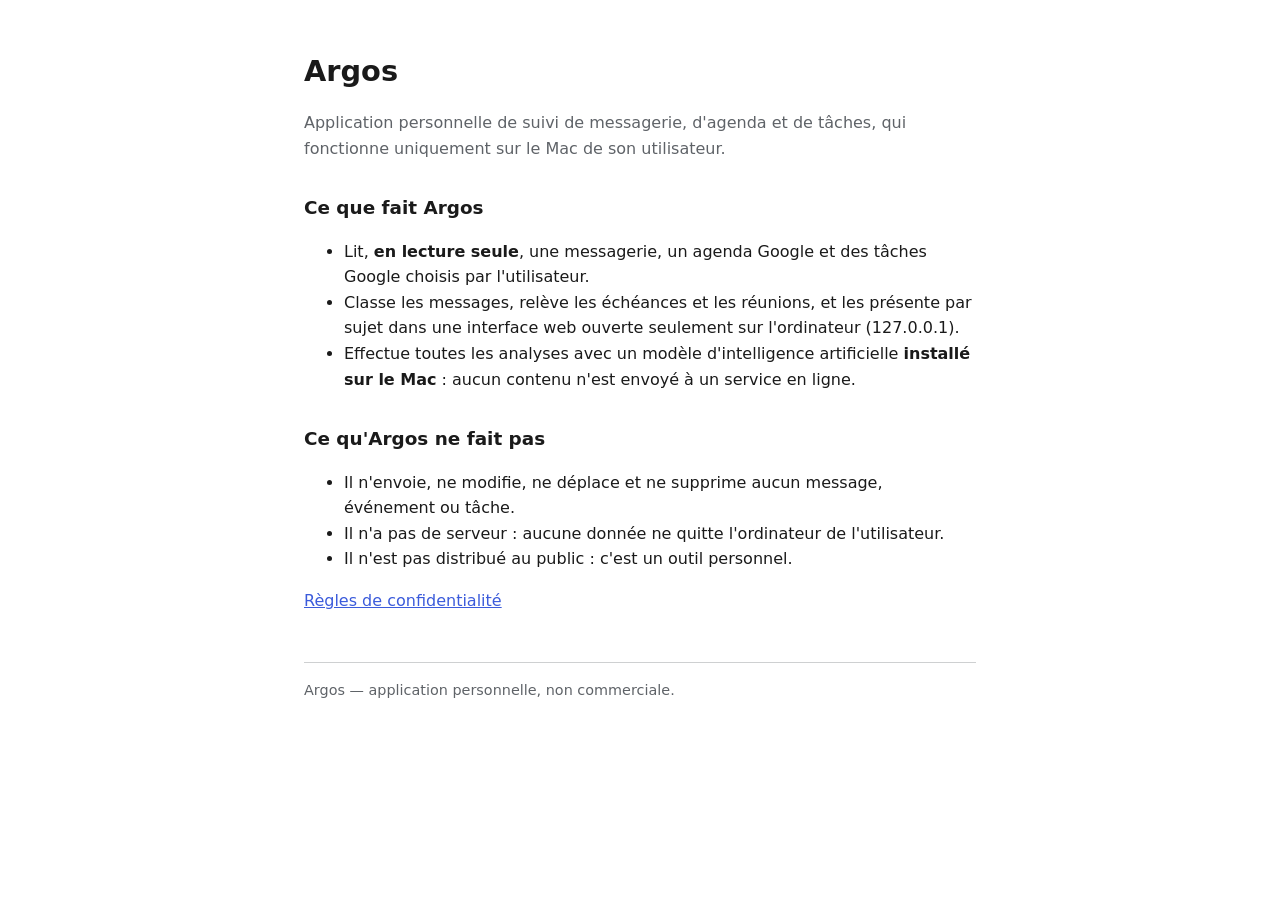
==== index.html @ d940df8b "Pages d'accueil et de confidentialité d'Argos Co-Authored-By: Claude Opus 5.5 <noreply@anthropic.com" ====
<!doctype html>
<html lang="fr">
<head>
<meta charset="utf-8">
<meta name="viewport" content="width=device-width, initial-scale=1">
<title>Argos</title>
<link rel="stylesheet" href="style.css">
</head>
<body>
<h1>Argos</h1>
<p class="lead">Application personnelle de suivi de messagerie, d'agenda et de tâches, qui fonctionne uniquement sur le Mac de son utilisateur.</p>

<h2>Ce que fait Argos</h2>
<ul>
  <li>Lit, <strong>en lecture seule</strong>, une messagerie, un agenda Google et des tâches Google choisis par l'utilisateur.</li>
  <li>Classe les messages, relève les échéances et les réunions, et les présente par sujet dans une interface web ouverte seulement sur l'ordinateur (127.0.0.1).</li>
  <li>Effectue toutes les analyses avec un modèle d'intelligence artificielle <strong>installé sur le Mac</strong> : aucun contenu n'est envoyé à un service en ligne.</li>
</ul>

<h2>Ce qu'Argos ne fait pas</h2>
<ul>
  <li>Il n'envoie, ne modifie, ne déplace et ne supprime aucun message, événement ou tâche.</li>
  <li>Il n'a pas de serveur : aucune donnée ne quitte l'ordinateur de l'utilisateur.</li>
  <li>Il n'est pas distribué au public : c'est un outil personnel.</li>
</ul>

<p><a href="confidentialite.html">Règles de confidentialité</a></p>

<footer>Argos — application personnelle, non commerciale.</footer>
</body>
</html>
---- style.css ----
:root { color-scheme: light dark; --fg: #1a1a1a; --muted: #5f6368; --bg: #ffffff; --accent: #3b5bdb; }
@media (prefers-color-scheme: dark) { :root { --fg: #e8e8e8; --muted: #a0a4a8; --bg: #16181c; --accent: #91a7ff; } }
body { font-family: system-ui, -apple-system, sans-serif; color: var(--fg); background: var(--bg);
  max-width: 42rem; margin: 3rem auto; padding: 0 1rem; line-height: 1.6; }
h1 { font-size: 1.8rem; margin-bottom: .25rem; }
h2 { font-size: 1.15rem; margin-top: 2rem; }
p.lead, footer, .muted { color: var(--muted); }
a { color: var(--accent); }
footer { margin-top: 3rem; font-size: .9rem; border-top: 1px solid color-mix(in srgb, var(--muted) 30%, transparent); padding-top: 1rem; }
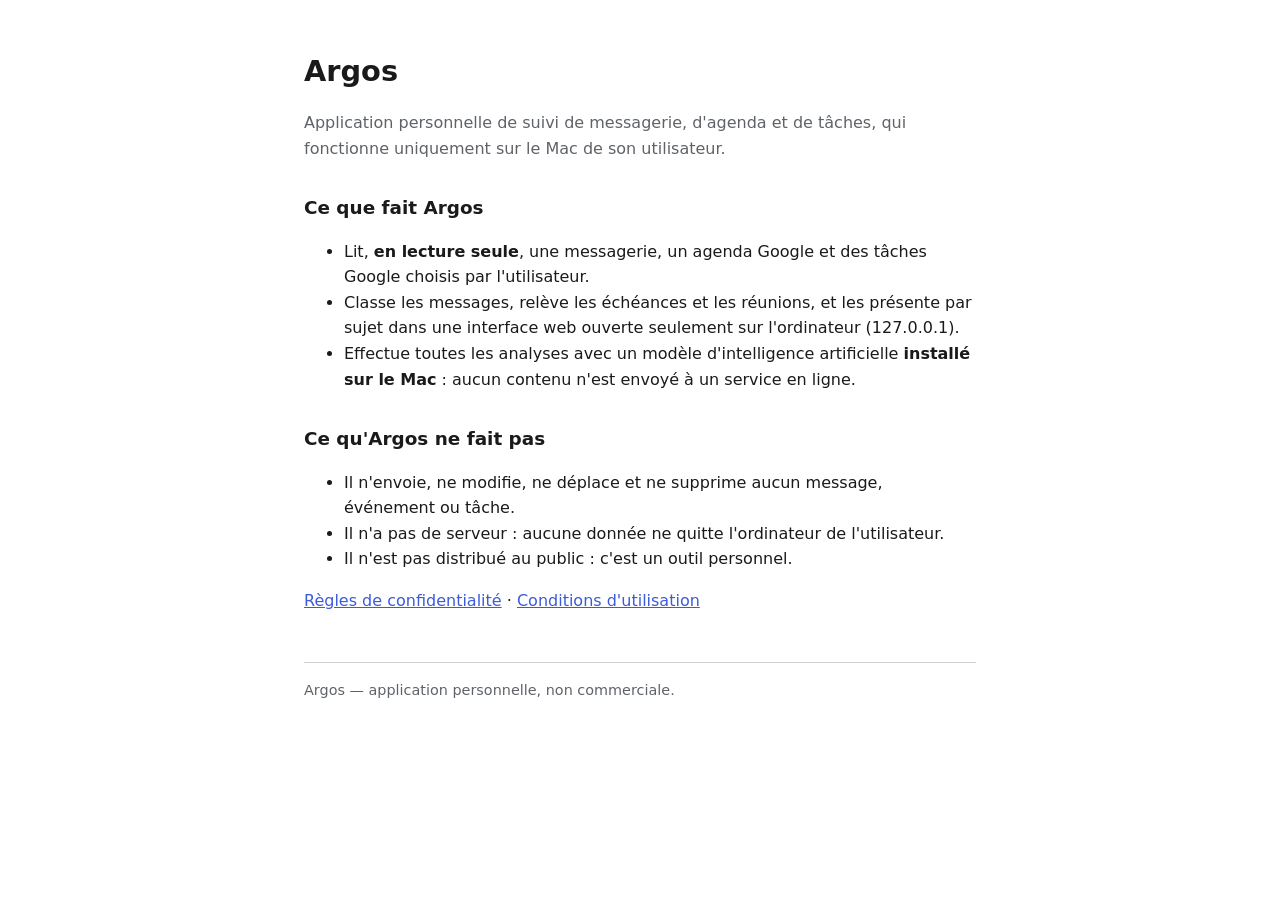
==== commit 5ed70fc6: "Conditions d'utilisation Co-Authored-By: Claude Opus 5.5 <noreply@anthropic.com>" ====
--- a/index.html
+++ b/index.html
@@ -24,7 +24,7 @@
   <li>Il n'est pas distribué au public : c'est un outil personnel.</li>
 </ul>
 
-<p><a href="confidentialite.html">Règles de confidentialité</a></p>
+<p><a href="confidentialite.html">Règles de confidentialité</a> · <a href="conditions.html">Conditions d'utilisation</a></p>
 
 <footer>Argos — application personnelle, non commerciale.</footer>
 </body>
